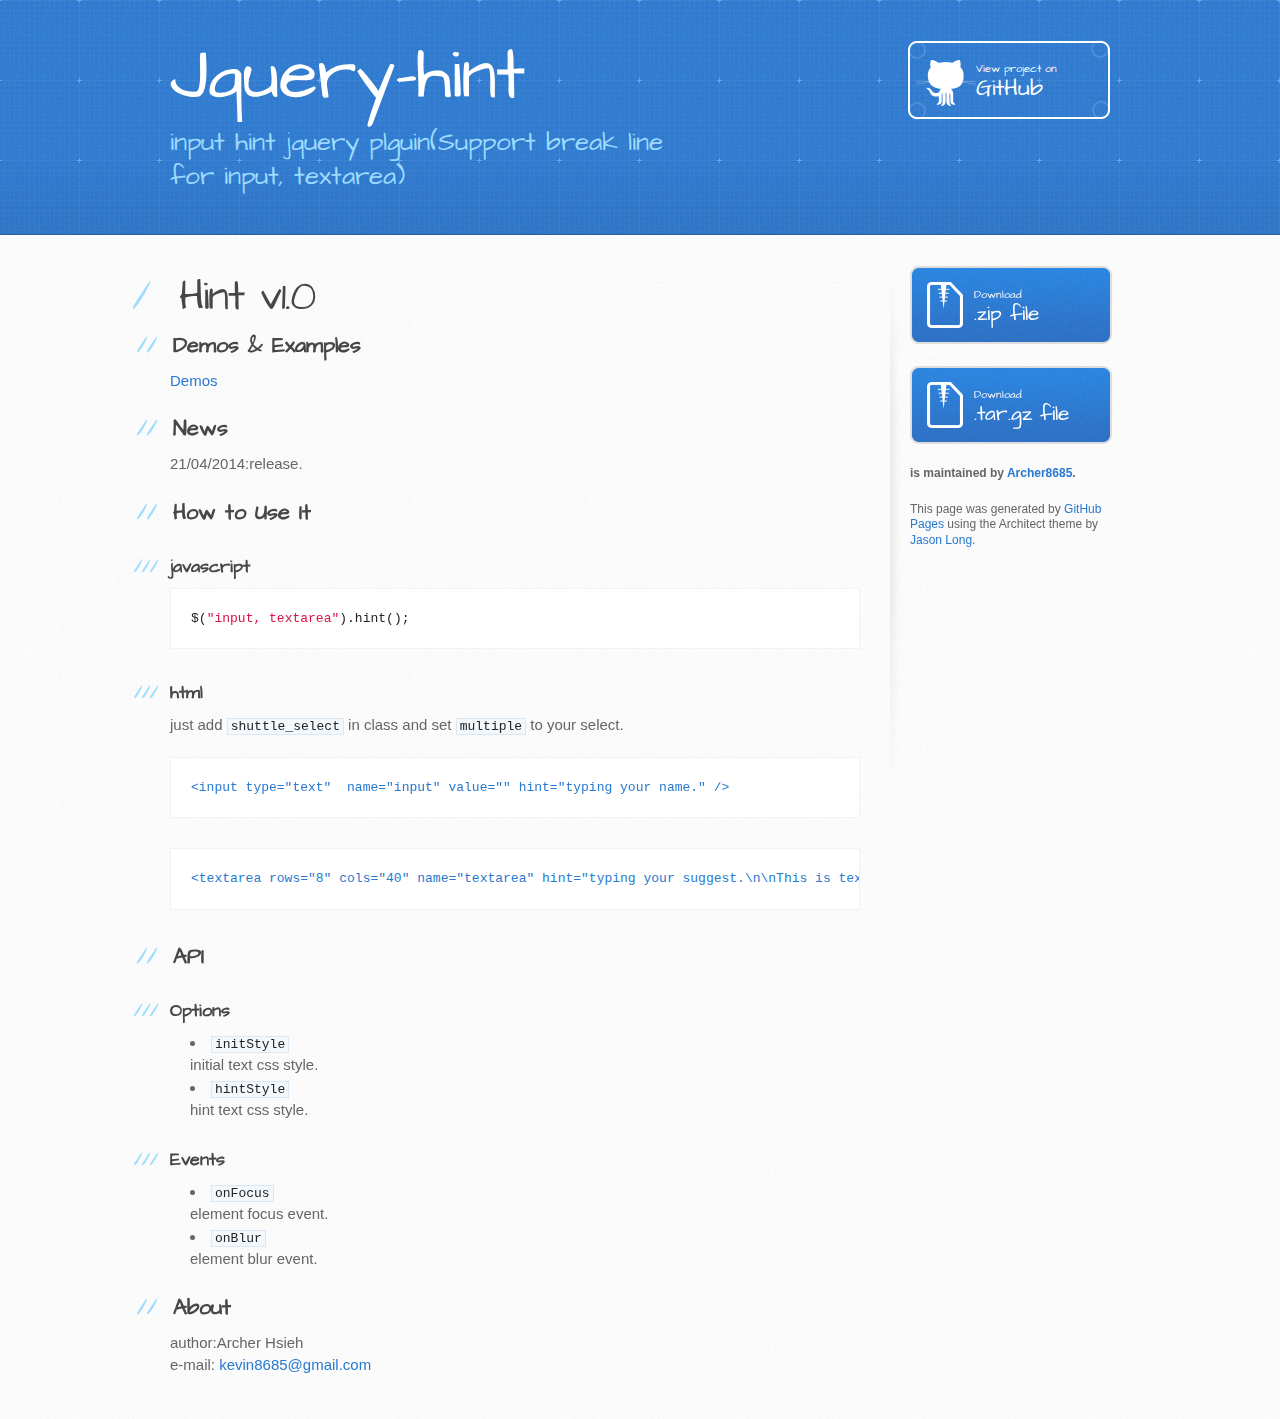
==== index.html @ 63972d2f "Create gh-pages branch via GitHub" ====
<!DOCTYPE html>
<html>
  <head>
    <meta charset='utf-8'>
    <meta http-equiv="X-UA-Compatible" content="chrome=1">
    <meta name="viewport" content="width=device-width, initial-scale=1, maximum-scale=1">
    <link href='https://fonts.googleapis.com/css?family=Architects+Daughter' rel='stylesheet' type='text/css'>
    <link rel="stylesheet" type="text/css" href="stylesheets/stylesheet.css" media="screen" />
    <link rel="stylesheet" type="text/css" href="stylesheets/pygment_trac.css" media="screen" />
    <link rel="stylesheet" type="text/css" href="stylesheets/print.css" media="print" />

    <!--[if lt IE 9]>
    <script src="//html5shiv.googlecode.com/svn/trunk/html5.js"></script>
    <![endif]-->

    <title>Jquery-hint by Archer8685</title>
  </head>

  <body>
    <header>
      <div class="inner">
        <h1>Jquery-hint</h1>
        <h2>input hint jquery plguin(Support break line for input, textarea)</h2>
        <a href="https://github.com/Archer8685/jquery-hint" class="button"><small>View project on</small>GitHub</a>
      </div>
    </header>

    <div id="content-wrapper">
      <div class="inner clearfix">
        <section id="main-content">
          <h1>
<a name="hint-v10" class="anchor" href="#hint-v10"><span class="octicon octicon-link"></span></a>Hint v1.0</h1>

<h2>
<a name="demos--examples" class="anchor" href="#demos--examples"><span class="octicon octicon-link"></span></a>Demos &amp; Examples</h2>

<p><a href="http://archerhsieh.webuda.com/jquery-hint/examples/">Demos</a></p>

<h2>
<a name="news" class="anchor" href="#news"><span class="octicon octicon-link"></span></a>News</h2>

<p>21/04/2014:release.</p>

<h2>
<a name="how-to-use-it" class="anchor" href="#how-to-use-it"><span class="octicon octicon-link"></span></a>How to Use It</h2>

<h3>
<a name="javascript" class="anchor" href="#javascript"><span class="octicon octicon-link"></span></a>javascript</h3>

<div class="highlight highlight-javascript"><pre><span class="nx">$</span><span class="p">(</span><span class="s2">"input, textarea"</span><span class="p">).</span><span class="nx">hint</span><span class="p">();</span>
</pre></div>

<h3>
<a name="html" class="anchor" href="#html"><span class="octicon octicon-link"></span></a>html</h3>

<p>just add <code>shuttle_select</code> in class and set <code>multiple</code> to your select.</p>

<pre><code>&lt;input type="text"  name="input" value="" hint="typing your name." /&gt;
</code></pre>

<pre><code>&lt;textarea rows="8" cols="40" name="textarea" hint="typing your suggest.\n\nThis is text.."&gt;&lt;/textarea&gt;
</code></pre>

<h2>
<a name="api" class="anchor" href="#api"><span class="octicon octicon-link"></span></a>API</h2>

<h3>
<a name="options" class="anchor" href="#options"><span class="octicon octicon-link"></span></a>Options</h3>

<ul>
<li>
<code>initStyle</code> <br>initial text css style.</li>
<li>
<code>hintStyle</code> <br>hint text css style.</li>
</ul><h3>
<a name="events" class="anchor" href="#events"><span class="octicon octicon-link"></span></a>Events</h3>

<ul>
<li>
<code>onFocus</code> <br>element focus event.</li>
<li>
<code>onBlur</code> <br>element blur event.</li>
</ul><h2>
<a name="about" class="anchor" href="#about"><span class="octicon octicon-link"></span></a>About</h2>

<p>author:Archer Hsieh<br>
e-mail: <a href="mailto:kevin8685@gmail.com">kevin8685@gmail.com</a></p>
        </section>

        <aside id="sidebar">
          <a href="https://github.com/Archer8685/jquery-hint/zipball/master" class="button">
            <small>Download</small>
            .zip file
          </a>
          <a href="https://github.com/Archer8685/jquery-hint/tarball/master" class="button">
            <small>Download</small>
            .tar.gz file
          </a>

          <p class="repo-owner"><a href="https://github.com/Archer8685/jquery-hint"></a> is maintained by <a href="https://github.com/Archer8685">Archer8685</a>.</p>

          <p>This page was generated by <a href="https://pages.github.com">GitHub Pages</a> using the Architect theme by <a href="https://twitter.com/jasonlong">Jason Long</a>.</p>
        </aside>
      </div>
    </div>

  
  </body>
</html>
---- stylesheets/stylesheet.css ----
/* http://meyerweb.com/eric/tools/css/reset/ 
   v2.0 | 20110126
   License: none (public domain)
*/
html, body, div, span, applet, object, iframe,
h1, h2, h3, h4, h5, h6, p, blockquote, pre,
a, abbr, acronym, address, big, cite, code,
del, dfn, em, img, ins, kbd, q, s, samp,
small, strike, strong, sub, sup, tt, var,
b, u, i, center,
dl, dt, dd, ol, ul, li,
fieldset, form, label, legend,
table, caption, tbody, tfoot, thead, tr, th, td,
article, aside, canvas, details, embed, 
figure, figcaption, footer, header, hgroup, 
menu, nav, output, ruby, section, summary,
time, mark, audio, video {
	margin: 0;
	padding: 0;
	border: 0;
	font-size: 100%;
	font: inherit;
	vertical-align: baseline;
}
/* HTML5 display-role reset for older browsers */
article, aside, details, figcaption, figure, 
footer, header, hgroup, menu, nav, section {
	display: block;
}
body {
	line-height: 1;
}
ol, ul {
	list-style: none;
}
blockquote, q {
	quotes: none;
}
blockquote:before, blockquote:after,
q:before, q:after {
	content: '';
	content: none;
}
table {
	border-collapse: collapse;
	border-spacing: 0;
}

/* LAYOUT STYLES */
body {
  font-size: 15px;
  line-height: 1.5; 
  background: #fafafa url(../images/body-bg.jpg) 0 0 repeat;
  font-family: 'Helvetica Neue', Helvetica, Arial, serif;
  font-weight: 400;
  color: #666;
}

a {
  color: #2879d0;
}
a:hover {
  color: #2268b2;
}

header {
  padding-top: 40px;
  padding-bottom: 40px;
  font-family: 'Architects Daughter', 'Helvetica Neue', Helvetica, Arial, serif; 
  background: #2e7bcf url(../images/header-bg.jpg) 0 0 repeat-x;
  border-bottom: solid 1px #275da1;
}

header h1 {
  letter-spacing: -1px;
  font-size: 72px;
  color: #fff;
  line-height: 1;
  margin-bottom: 0.2em;
  width: 540px;
}

header h2 {
  font-size: 26px;
  color: #9ddcff;
  font-weight: normal;
  line-height: 1.3;
  width: 540px;
  letter-spacing: 0;
}

.inner {
  position: relative;
  width: 940px;
  margin: 0 auto;
}

#content-wrapper {
  border-top: solid 1px #fff;
  padding-top: 30px;
}

#main-content {
  width: 690px;
  float: left;
}

#main-content img {
  max-width: 100%;
}

aside#sidebar {
  width: 200px;
  padding-left: 20px;
  min-height: 504px;
  float: right;
  background: transparent url(../images/sidebar-bg.jpg) 0 0 no-repeat;
  font-size: 12px;
  line-height: 1.3;
}

aside#sidebar p.repo-owner,
aside#sidebar p.repo-owner a {
  font-weight: bold;
}

#downloads {
  margin-bottom: 40px;
}

a.button {
  width: 134px;
  height: 58px;
  line-height: 1.2;
  font-size: 23px;
  color: #fff;
  padding-left: 68px;
  padding-top: 22px;
  font-family: 'Architects Daughter', 'Helvetica Neue', Helvetica, Arial, serif; 
}
a.button small {
  display: block;
  font-size: 11px;
}
header a.button {
  position: absolute;
  right: 0;
  top: 0;
  background: transparent url(../images/github-button.png) 0 0 no-repeat;
}
aside a.button {
  width: 138px;
  padding-left: 64px;
  display: block;
  background: transparent url(../images/download-button.png) 0 0 no-repeat;
  margin-bottom: 20px;
  font-size: 21px;
}

code, pre {
  font-family: Monaco, "Bitstream Vera Sans Mono", "Lucida Console", Terminal, monospace;
  color: #222;
  margin-bottom: 30px;
  font-size: 13px;
}

code {
  background-color: #f2f8fc;
  border: solid 1px #dbe7f3;
  padding: 0 3px;
}

pre {
  padding: 20px;
  background: #fff;
  text-shadow: none;
  overflow: auto;
  border: solid 1px #f2f2f2;
}
pre code {
  color: #2879d0;
  background-color: #fff;
  border: none;
  padding: 0;
}

ul, ol, dl {
  margin-bottom: 20px;
}


/* COMMON STYLES */

hr {
  height: 1px;
  line-height: 1px;
  margin-top: 1em;
  padding-bottom: 1em;
  border: none;
  background: transparent url('../images/hr.png') 0 0 no-repeat;
}

table {
  width: 100%;
  border: 1px solid #ebebeb;
}

th {
  font-weight: 500;
}

td {
  border: 1px solid #ebebeb;
  text-align: center; 
  font-weight: 300;
}

form {
  background: #f2f2f2;
  padding: 20px;
  
}


/* GENERAL ELEMENT TYPE STYLES */

#main-content h1 {
  font-family: 'Architects Daughter', 'Helvetica Neue', Helvetica, Arial, serif; 
  font-size: 2.8em;
  letter-spacing: -1px;
  color: #474747;
} 

#main-content h1:before {
  content: "/";
  color: #9ddcff;
  padding-right: 0.3em;
  margin-left: -0.9em;
}

#main-content h2 {
  font-family: 'Architects Daughter', 'Helvetica Neue', Helvetica, Arial, serif; 
  font-size: 22px;
  font-weight: bold;
  margin-bottom: 8px;
  color: #474747;
} 
#main-content h2:before {
  content: "//";
  color: #9ddcff;
  padding-right: 0.3em;
  margin-left: -1.5em;
}

#main-content h3 {
  font-family: 'Architects Daughter', 'Helvetica Neue', Helvetica, Arial, serif; 
  font-size: 18px;
  font-weight: bold;
  margin-top: 24px;
  margin-bottom: 8px;
  color: #474747;
} 
 
#main-content h3:before {
  content: "///";
  color: #9ddcff;
  padding-right: 0.3em;
  margin-left: -2em;
}

#main-content h4 {
  font-family: 'Architects Daughter', 'Helvetica Neue', Helvetica, Arial, serif; 
  font-size: 15px;
  font-weight: bold;
  color: #474747;
} 

h4:before {
  content: "////";
  color: #9ddcff;
  padding-right: 0.3em;
  margin-left: -2.8em;
}

#main-content h5 {
  font-family: 'Architects Daughter', 'Helvetica Neue', Helvetica, Arial, serif; 
  font-size: 14px;
  color: #474747;
} 
h5:before {
  content: "/////";
  color: #9ddcff;
  padding-right: 0.3em;
  margin-left: -3.2em;
}

#main-content h6 {
  font-family: 'Architects Daughter', 'Helvetica Neue', Helvetica, Arial, serif; 
  font-size: .8em;
  color: #474747;
} 
h6:before {
  content: "//////";
  color: #9ddcff;
  padding-right: 0.3em;
  margin-left: -3.7em;
}

p {
  margin-bottom: 20px;
}
 
a {
  text-decoration: none;
}

p a {
  font-weight: 400;
}

blockquote {
  font-size: 1.6em;
  border-left: 10px solid #e9e9e9;
  margin-bottom: 20px;
  padding: 0 0 0 30px;
}

ul {
  list-style: disc inside;
  padding-left: 20px;
}

ol {
  list-style: decimal inside;
  padding-left: 3px;
}

dl dd {
  font-style: italic;
  font-weight: 100;
}

footer {
  background: transparent url('../images/hr.png') 0 0 no-repeat;
  margin-top: 40px;
  padding-top: 20px;
  padding-bottom: 30px;
  font-size: 13px;
  color: #aaa;
}

footer a {
  color: #666;
}
footer a:hover {
  color: #444;
}

/* MISC */
.clearfix:after {
  clear: both;
  content: '.';
  display: block;
  visibility: hidden;
  height: 0;
}

.clearfix {display: inline-block;}
* html .clearfix {height: 1%;}
.clearfix {display: block;}

/* #Media Queries
================================================== */

/* Smaller than standard 960 (devices and browsers) */
@media only screen and (max-width: 959px) {}

/* Tablet Portrait size to standard 960 (devices and browsers) */
@media only screen and (min-width: 768px) and (max-width: 959px) {
  .inner {
    width: 740px;
  }
  header h1, header h2 {
    width: 340px;
  }
  header h1 {
    font-size: 60px;
  }
  header h2 {
    font-size: 30px;
  }
  #main-content {
    width: 490px;
  }
  #main-content h1:before,
  #main-content h2:before,
  #main-content h3:before,
  #main-content h4:before,
  #main-content h5:before,
  #main-content h6:before {
    content: none;
    padding-right: 0;
    margin-left: 0;
  }
}

/* All Mobile Sizes (devices and browser) */
@media only screen and (max-width: 767px) {
  .inner {
    width: 93%;
  }
  header {
    padding: 20px 0;
  }
  header .inner {
    position: relative;
  }
  header h1, header h2 {
    width: 100%;
  }
  header h1 {
    font-size: 48px;
  }
  header h2 {
    font-size: 24px;
  }
  header a.button {
    background-image: none;
    width: auto;
    height: auto;
    display: inline-block;
    margin-top: 15px;
    padding: 5px 10px;
    position: relative;
    text-align: center;
    font-size: 13px;
    line-height: 1;
    background-color: #9ddcff;
    color: #2879d0;
    -moz-border-radius: 5px;
    -webkit-border-radius: 5px;                     
    border-radius: 5px;    
  }
  header a.button small {
    font-size: 13px;
    display: inline;
  }
  #main-content,
  aside#sidebar {
    float: none;
    width: 100% ! important;
  }
  aside#sidebar {
    background-image: none;
    margin-top: 20px;
    border-top: solid 1px #ddd;
    padding: 20px 0;
    min-height: 0;
  }
  aside#sidebar a.button {
    display: none;
  }
  #main-content h1:before,
  #main-content h2:before,
  #main-content h3:before,
  #main-content h4:before,
  #main-content h5:before,
  #main-content h6:before {
    content: none;
    padding-right: 0;
    margin-left: 0;
  }
}

/* Mobile Landscape Size to Tablet Portrait (devices and browsers) */
@media only screen and (min-width: 480px) and (max-width: 767px) {}

/* Mobile Portrait Size to Mobile Landscape Size (devices and browsers) */
@media only screen and (max-width: 479px) {}
---- stylesheets/pygment_trac.css ----
.highlight  { background: #ffffff; }
.highlight .c { color: #999988; font-style: italic } /* Comment */
.highlight .err { color: #a61717; background-color: #e3d2d2 } /* Error */
.highlight .k { font-weight: bold } /* Keyword */
.highlight .o { font-weight: bold } /* Operator */
.highlight .cm { color: #999988; font-style: italic } /* Comment.Multiline */
.highlight .cp { color: #999999; font-weight: bold } /* Comment.Preproc */
.highlight .c1 { color: #999988; font-style: italic } /* Comment.Single */
.highlight .cs { color: #999999; font-weight: bold; font-style: italic } /* Comment.Special */
.highlight .gd { color: #000000; background-color: #ffdddd } /* Generic.Deleted */
.highlight .gd .x { color: #000000; background-color: #ffaaaa } /* Generic.Deleted.Specific */
.highlight .ge { font-style: italic } /* Generic.Emph */
.highlight .gr { color: #aa0000 } /* Generic.Error */
.highlight .gh { color: #999999 } /* Generic.Heading */
.highlight .gi { color: #000000; background-color: #ddffdd } /* Generic.Inserted */
.highlight .gi .x { color: #000000; background-color: #aaffaa } /* Generic.Inserted.Specific */
.highlight .go { color: #888888 } /* Generic.Output */
.highlight .gp { color: #555555 } /* Generic.Prompt */
.highlight .gs { font-weight: bold } /* Generic.Strong */
.highlight .gu { color: #800080; font-weight: bold; } /* Generic.Subheading */
.highlight .gt { color: #aa0000 } /* Generic.Traceback */
.highlight .kc { font-weight: bold } /* Keyword.Constant */
.highlight .kd { font-weight: bold } /* Keyword.Declaration */
.highlight .kn { font-weight: bold } /* Keyword.Namespace */
.highlight .kp { font-weight: bold } /* Keyword.Pseudo */
.highlight .kr { font-weight: bold } /* Keyword.Reserved */
.highlight .kt { color: #445588; font-weight: bold } /* Keyword.Type */
.highlight .m { color: #009999 } /* Literal.Number */
.highlight .s { color: #d14 } /* Literal.String */
.highlight .na { color: #008080 } /* Name.Attribute */
.highlight .nb { color: #0086B3 } /* Name.Builtin */
.highlight .nc { color: #445588; font-weight: bold } /* Name.Class */
.highlight .no { color: #008080 } /* Name.Constant */
.highlight .ni { color: #800080 } /* Name.Entity */
.highlight .ne { color: #990000; font-weight: bold } /* Name.Exception */
.highlight .nf { color: #990000; font-weight: bold } /* Name.Function */
.highlight .nn { color: #555555 } /* Name.Namespace */
.highlight .nt { color: #000080 } /* Name.Tag */
.highlight .nv { color: #008080 } /* Name.Variable */
.highlight .ow { font-weight: bold } /* Operator.Word */
.highlight .w { color: #bbbbbb } /* Text.Whitespace */
.highlight .mf { color: #009999 } /* Literal.Number.Float */
.highlight .mh { color: #009999 } /* Literal.Number.Hex */
.highlight .mi { color: #009999 } /* Literal.Number.Integer */
.highlight .mo { color: #009999 } /* Literal.Number.Oct */
.highlight .sb { color: #d14 } /* Literal.String.Backtick */
.highlight .sc { color: #d14 } /* Literal.String.Char */
.highlight .sd { color: #d14 } /* Literal.String.Doc */
.highlight .s2 { color: #d14 } /* Literal.String.Double */
.highlight .se { color: #d14 } /* Literal.String.Escape */
.highlight .sh { color: #d14 } /* Literal.String.Heredoc */
.highlight .si { color: #d14 } /* Literal.String.Interpol */
.highlight .sx { color: #d14 } /* Literal.String.Other */
.highlight .sr { color: #009926 } /* Literal.String.Regex */
.highlight .s1 { color: #d14 } /* Literal.String.Single */
.highlight .ss { color: #990073 } /* Literal.String.Symbol */
.highlight .bp { color: #999999 } /* Name.Builtin.Pseudo */
.highlight .vc { color: #008080 } /* Name.Variable.Class */
.highlight .vg { color: #008080 } /* Name.Variable.Global */
.highlight .vi { color: #008080 } /* Name.Variable.Instance */
.highlight .il { color: #009999 } /* Literal.Number.Integer.Long */

.type-csharp .highlight .k { color: #0000FF }
.type-csharp .highlight .kt { color: #0000FF }
.type-csharp .highlight .nf { color: #000000; font-weight: normal }
.type-csharp .highlight .nc { color: #2B91AF }
.type-csharp .highlight .nn { color: #000000 }
.type-csharp .highlight .s { color: #A31515 }
.type-csharp .highlight .sc { color: #A31515 }
---- stylesheets/print.css ----
html, body, div, span, applet, object, iframe,
h1, h2, h3, h4, h5, h6, p, blockquote, pre,
a, abbr, acronym, address, big, cite, code,
del, dfn, em, img, ins, kbd, q, s, samp,
small, strike, strong, sub, sup, tt, var,
b, u, i, center,
dl, dt, dd, ol, ul, li,
fieldset, form, label, legend,
table, caption, tbody, tfoot, thead, tr, th, td,
article, aside, canvas, details, embed, 
figure, figcaption, footer, header, hgroup, 
menu, nav, output, ruby, section, summary,
time, mark, audio, video {
  margin: 0;
  padding: 0;
  border: 0;
  font-size: 100%;
  font: inherit;
  vertical-align: baseline;
}
/* HTML5 display-role reset for older browsers */
article, aside, details, figcaption, figure, 
footer, header, hgroup, menu, nav, section {
  display: block;
}
body {
  line-height: 1;
}
ol, ul {
  list-style: none;
}
blockquote, q {
  quotes: none;
}
blockquote:before, blockquote:after,
q:before, q:after {
  content: '';
  content: none;
}
table {
  border-collapse: collapse;
  border-spacing: 0;
}
body {
  font-size: 13px;
  line-height: 1.5; 
  font-family: 'Helvetica Neue', Helvetica, Arial, serif;
  color: #000;
}

a {
  color: #d5000d;
  font-weight: bold;
}

header {
  padding-top: 35px;
  padding-bottom: 10px;
}

header h1 {
  font-weight: bold;
  letter-spacing: -1px;
  font-size: 48px;
  color: #303030;
  line-height: 1.2;
}

header h2 {
  letter-spacing: -1px;
  font-size: 24px;
  color: #aaa;
  font-weight: normal;
  line-height: 1.3;
}
#downloads {
  display: none;
}
#main_content {
  padding-top: 20px;
}

code, pre {
  font-family: Monaco, "Bitstream Vera Sans Mono", "Lucida Console", Terminal;
  color: #222;
  margin-bottom: 30px;
  font-size: 12px;
}

code {
  padding: 0 3px;
}

pre {
  border: solid 1px #ddd;
  padding: 20px;
  overflow: auto;
}
pre code {
  padding: 0;
}

ul, ol, dl {
  margin-bottom: 20px;
}


/* COMMON STYLES */

table {
  width: 100%;
  border: 1px solid #ebebeb;
}

th {
  font-weight: 500;
}

td {
  border: 1px solid #ebebeb;
  text-align: center; 
  font-weight: 300;
}

form {
  background: #f2f2f2;
  padding: 20px;
  
}


/* GENERAL ELEMENT TYPE STYLES */

h1 {
  font-size: 2.8em;
} 

h2 {
  font-size: 22px;
  font-weight: bold;
  color: #303030;
  margin-bottom: 8px;
} 

h3 {
  color: #d5000d;
  font-size: 18px;
  font-weight: bold;
  margin-bottom: 8px;
} 
 
h4 {
  font-size: 16px;
  color: #303030;
  font-weight: bold;
} 

h5 {
  font-size: 1em;
  color: #303030;
} 

h6 {
  font-size: .8em;
  color: #303030;
} 

p {
  font-weight: 300;
  margin-bottom: 20px;
}
 
a {
  text-decoration: none;
}

p a {
  font-weight: 400;
}

blockquote {
  font-size: 1.6em;
  border-left: 10px solid #e9e9e9;
  margin-bottom: 20px;
  padding: 0 0 0 30px;
}

ul li {
  list-style: disc inside;
  padding-left: 20px;
}

ol li {
  list-style: decimal inside;
  padding-left: 3px;
}

dl dd {
  font-style: italic;
  font-weight: 100;
}

footer {
  margin-top: 40px;
  padding-top: 20px;
  padding-bottom: 30px;
  font-size: 13px;
  color: #aaa;
}

footer a {
  color: #666;
}

/* MISC */
.clearfix:after {
  clear: both;
  content: '.';
  display: block;
  visibility: hidden;
  height: 0;
}

.clearfix {display: inline-block;}
* html .clearfix {height: 1%;}
.clearfix {display: block;}
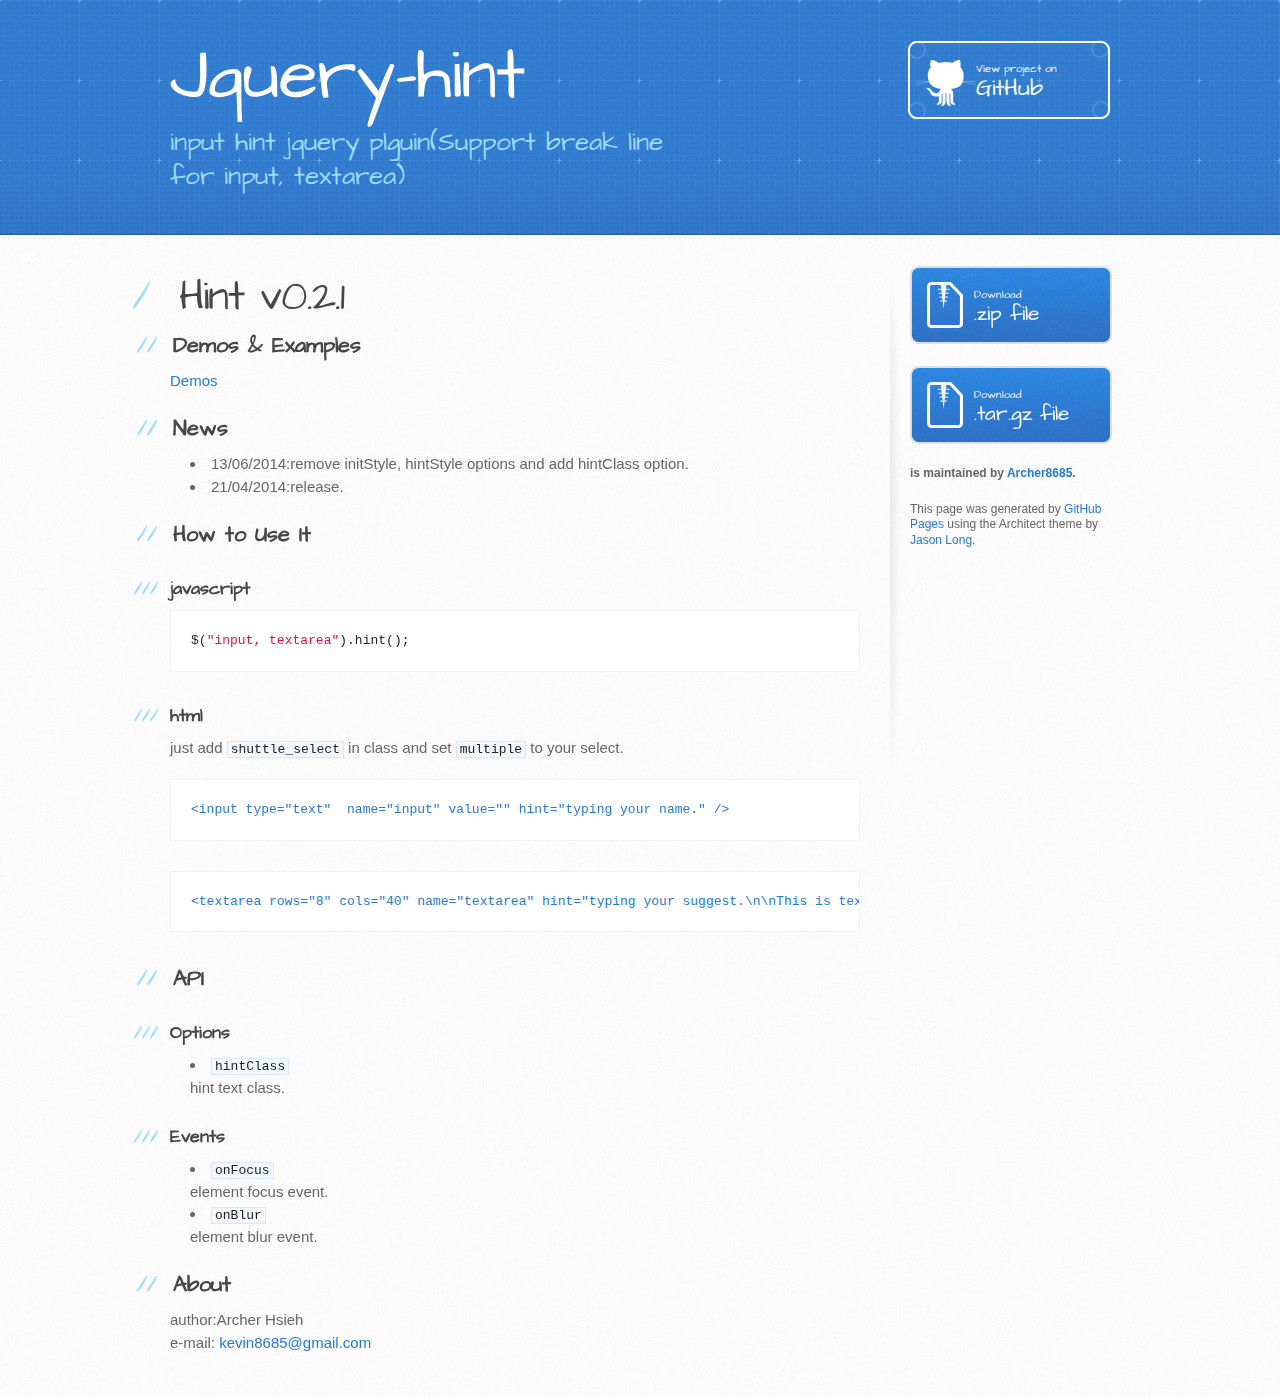
==== commit 338f2dfc: "Create gh-pages branch via GitHub" ====
--- a/index.html
+++ b/index.html
@@ -29,19 +29,20 @@
       <div class="inner clearfix">
         <section id="main-content">
           <h1>
-<a name="hint-v10" class="anchor" href="#hint-v10"><span class="octicon octicon-link"></span></a>Hint v1.0</h1>
+<a name="hint-v021" class="anchor" href="#hint-v021"><span class="octicon octicon-link"></span></a>Hint v0.2.1</h1>
 
 <h2>
 <a name="demos--examples" class="anchor" href="#demos--examples"><span class="octicon octicon-link"></span></a>Demos &amp; Examples</h2>
 
-<p><a href="http://archerhsieh.webuda.com/jquery-hint/examples/">Demos</a></p>
+<p><a href="http://archerproxyserver.appspot.com/jquery-hint/examples/index.html">Demos</a></p>
 
 <h2>
 <a name="news" class="anchor" href="#news"><span class="octicon octicon-link"></span></a>News</h2>
 
-<p>21/04/2014:release.</p>
-
-<h2>
+<ul>
+<li>13/06/2014:remove initStyle, hintStyle options and add hintClass option.</li>
+<li>21/04/2014:release.</li>
+</ul><h2>
 <a name="how-to-use-it" class="anchor" href="#how-to-use-it"><span class="octicon octicon-link"></span></a>How to Use It</h2>
 
 <h3>
@@ -69,9 +70,7 @@
 
 <ul>
 <li>
-<code>initStyle</code> <br>initial text css style.</li>
-<li>
-<code>hintStyle</code> <br>hint text css style.</li>
+<code>hintClass</code> <br>hint text class.</li>
 </ul><h3>
 <a name="events" class="anchor" href="#events"><span class="octicon octicon-link"></span></a>Events</h3>
 
